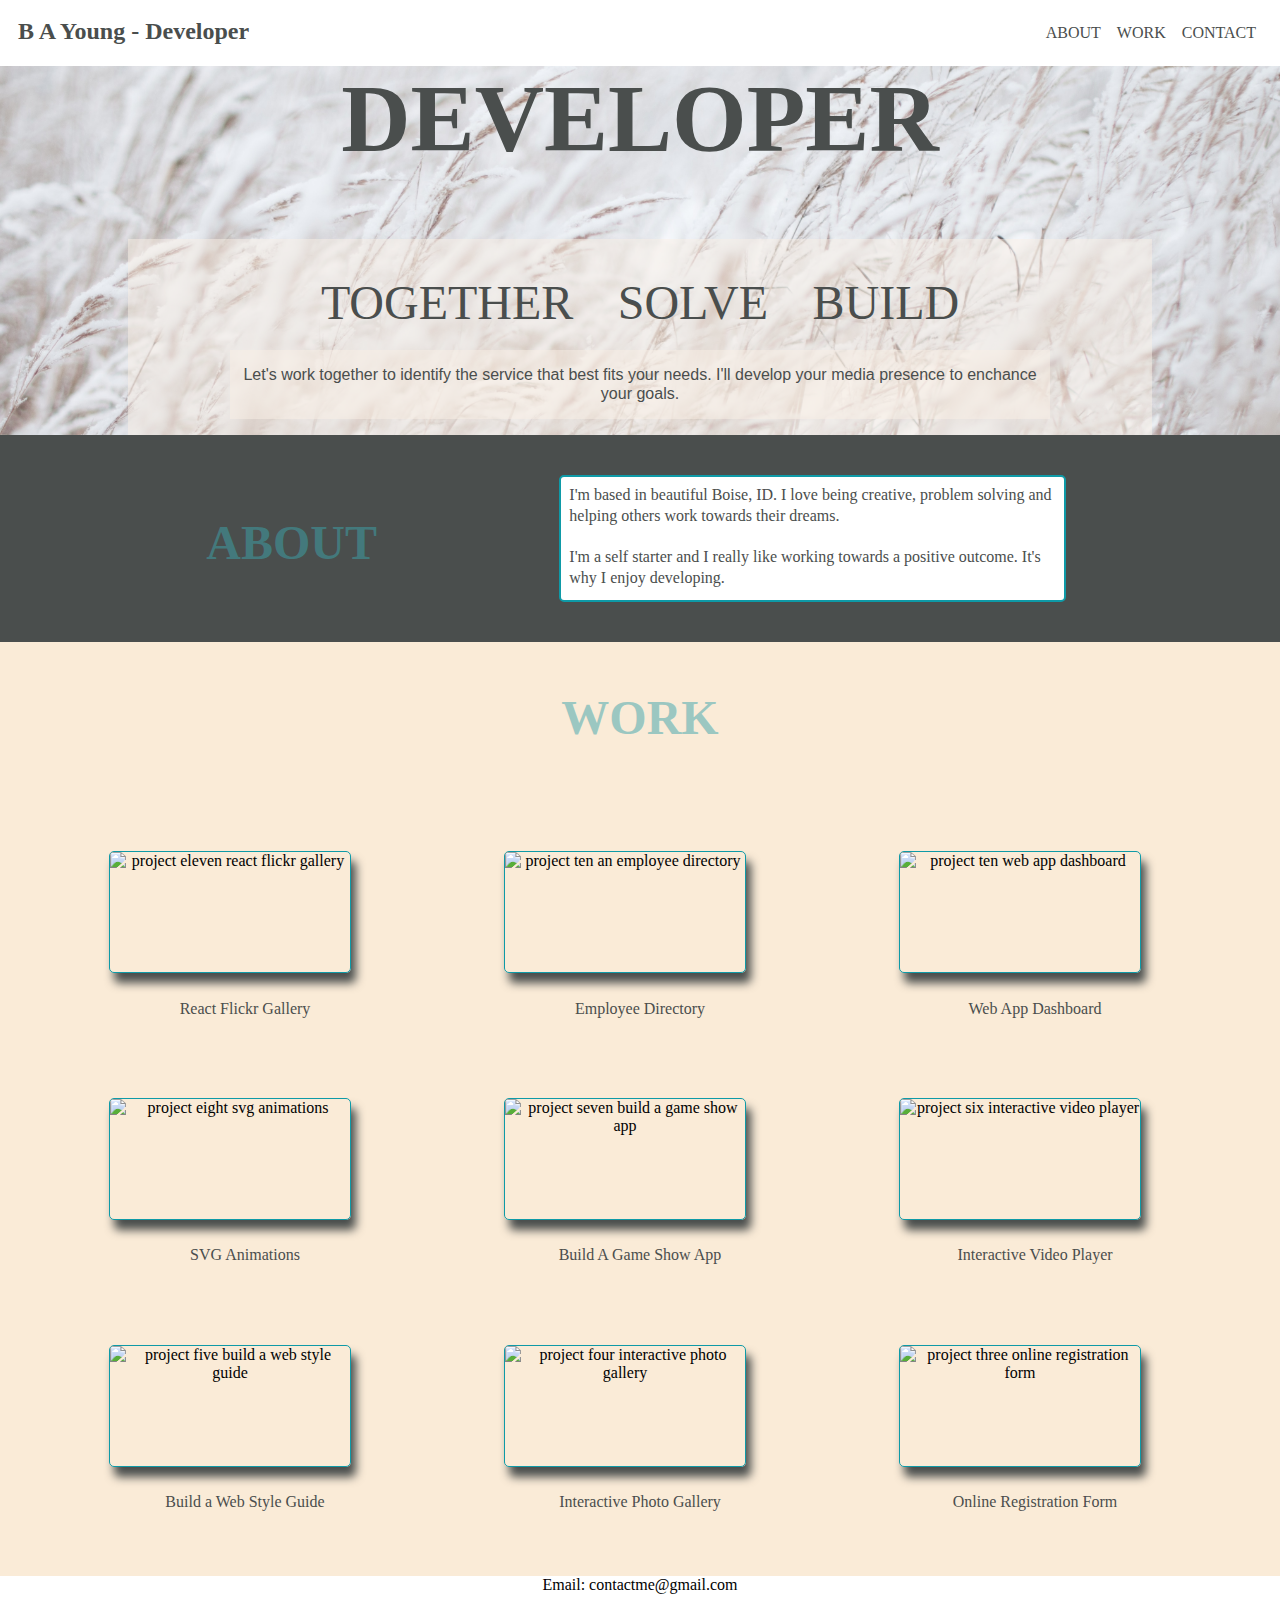
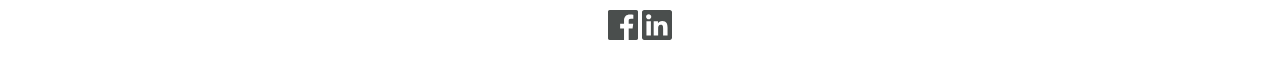
==== index.html @ 9e5a3921 "initial commit" ====
<!DOCTYPE html>
<html lang="en">
<head>
    <meta charset="UTF-8">
    <meta name="viewport" content="width=device-width, initial-scale=1.0">
    <meta http-equiv="X-UA-Compatible" content="ie=edge">
    <title>BAYoung Portfolio</title>
    <link rel="stylesheet" href="css/normalise.css">
    <link rel="stylesheet" href="css/style.css">
    <link href="https://fonts.googleapis.com/css?family=Crushed|Handlee|Roboto+Slab" rel="stylesheet">
</head>
<body>
    <main>
    <header>
        <nav >
            <div class="nav">
            <h2 class ="navMe" id="NavMe"><a href="#NavMe">B A Young - Developer</a> </h2>
            <ul>
                <li><a href="#aboutSection">ABOUT</a></li>
                <li><a href="#workSection">WORK</a></li>
                <li><a href="#foot">CONTACT</a></li>
            </ul>
            </div>
        </nav>
    <div id="top" class="container">
        <h1 class="mainTitle">DEVELOPER</h1> 
        <div class= "pitch">
           <p class= "sectionHeading">TOGETHER</p> 
           <p class= "sectionHeading">SOLVE</p> 
           <p class= "sectionHeading">BUILD</p> 
           <p class="pitch">Let's work together to identify the service that best fits your needs. 
               I'll develop your media presence to enchance your goals.  </p> 
        </div>
        
       
                    
    </div>
    </header>
    <section id="aboutSection">
    <div  class="secAbout">
        <h2  id="about" class="secTitle">ABOUT</h2>

    <p class="aboutText">I'm based in beautiful Boise, ID.
        I love being creative, problem solving and helping others work towards their dreams.<br><br> 
    I'm a self starter and I really like working towards a positive outcome.  It's why I enjoy developing.</p>
    </div>
</section>
<section id="workSection">
     <h2 class="secTitle workTitle">WORK</h2>

    <div id ="displayContainer">
    <div id="display">

    </div>
    </div>
        <div id="modal">
        <div id="modalMore"></div>
        </div>

    
</section>
</main>
<footer id="foot">
        <p>Email: contactme@gmail.com</p>
        <a href="#top">
        <svg class ="icon" aria-labelledby="simpleicons-facebook-icon" role="img" viewBox="0 0 24 24" xmlns="http://www.w3.org/2000/svg">
        <title id="simpleicons-facebook-icon">Facebook icon</title>
        <path d="M22.676 0H1.324C.593 0 0 .593 0 1.324v21.352C0 23.408.593 24 1.324 24h11.494v-9.294H9.689v-3.621h3.129V8.41c0-3.099 1.894-4.785 4.659-4.785 1.325 0 2.464.097 2.796.141v3.24h-1.921c-1.5 0-1.792.721-1.792 1.771v2.311h3.584l-.465 3.63H16.56V24h6.115c.733 0 1.325-.592 1.325-1.324V1.324C24 .593 23.408 0 22.676 0"/>
        </svg>
        </a>
        <a href="https://www.linkedin.com" target="_blank">
        <svg class ="icon" aria-labelledby="simpleicons-linkedin-icon" role="img" viewBox="0 0 24 24" xmlns="http://www.w3.org/2000/svg">
        <title id="simpleicons-linkedin-icon">LinkedIn icon</title>
        <path d="M20.447 20.452h-3.554v-5.569c0-1.328-.027-3.037-1.852-3.037-1.853 0-2.136 1.445-2.136 2.939v5.667H9.351V9h3.414v1.561h.046c.477-.9 1.637-1.85 3.37-1.85 3.601 0 4.267 2.37 4.267 5.455v6.286zM5.337 7.433c-1.144 0-2.063-.926-2.063-2.065 0-1.138.92-2.063 2.063-2.063 1.14 0 2.064.925 2.064 2.063 0 1.139-.925 2.065-2.064 2.065zm1.782 13.019H3.555V9h3.564v11.452zM22.225 0H1.771C.792 0 0 .774 0 1.729v20.542C0 23.227.792 24 1.771 24h20.451C23.2 24 24 23.227 24 22.271V1.729C24 .774 23.2 0 22.222 0h.003z"/>
        </svg>
        </a>
</footer>
<script src="https://code.jquery.com/jquery-3.3.1.min.js" integrity="sha256-FgpCb/KJQlLNfOu91ta32o/NMZxltwRo8QtmkMRdAu8="
        crossorigin="anonymous"></script>
<script src="main.js"></script>
</body>
</html>
---- css/normalise.css ----
/*! normalize.css v8.0.0 | MIT License | github.com/necolas/normalize.css */

/* Document
   ========================================================================== */

/**
 * 1. Correct the line height in all browsers.
 * 2. Prevent adjustments of font size after orientation changes in iOS.
 */

 html {
    line-height: 1.15; /* 1 */
    -webkit-text-size-adjust: 100%; /* 2 */
  }
  
  /* Sections
     ========================================================================== */
  
  /**
   * Remove the margin in all browsers.
   */
  
  body {
    margin: 0;
  }
  
  /**
   * Correct the font size and margin on `h1` elements within `section` and
   * `article` contexts in Chrome, Firefox, and Safari.
   */
  
  h1 {
    font-size: 2em;
    margin: 0.67em 0;
  }
  
  /* Grouping content
     ========================================================================== */
  
  /**
   * 1. Add the correct box sizing in Firefox.
   * 2. Show the overflow in Edge and IE.
   */
  
  hr {
    box-sizing: content-box; /* 1 */
    height: 0; /* 1 */
    overflow: visible; /* 2 */
  }
  
  /**
   * 1. Correct the inheritance and scaling of font size in all browsers.
   * 2. Correct the odd `em` font sizing in all browsers.
   */
  
  pre {
    font-family: monospace, monospace; /* 1 */
    font-size: 1em; /* 2 */
  }
  
  /* Text-level semantics
     ========================================================================== */
  
  /**
   * Remove the gray background on active links in IE 10.
   */
  
  a {
    background-color: transparent;
  }
  
  /**
   * 1. Remove the bottom border in Chrome 57-
   * 2. Add the correct text decoration in Chrome, Edge, IE, Opera, and Safari.
   */
  
  abbr[title] {
    border-bottom: none; /* 1 */
    text-decoration: underline; /* 2 */
    text-decoration: underline dotted; /* 2 */
  }
  
  /**
   * Add the correct font weight in Chrome, Edge, and Safari.
   */
  
  b,
  strong {
    font-weight: bolder;
  }
  
  /**
   * 1. Correct the inheritance and scaling of font size in all browsers.
   * 2. Correct the odd `em` font sizing in all browsers.
   */
  
  code,
  kbd,
  samp {
    font-family: monospace, monospace; /* 1 */
    font-size: 1em; /* 2 */
  }
  
  /**
   * Add the correct font size in all browsers.
   */
  
  small {
    font-size: 80%;
  }
  
  /**
   * Prevent `sub` and `sup` elements from affecting the line height in
   * all browsers.
   */
  
  sub,
  sup {
    font-size: 75%;
    line-height: 0;
    position: relative;
    vertical-align: baseline;
  }
  
  sub {
    bottom: -0.25em;
  }
  
  sup {
    top: -0.5em;
  }
  
  /* Embedded content
     ========================================================================== */
  
  /**
   * Remove the border on images inside links in IE 10.
   */
  
  img {
    border-style: none;
  }
  
  /* Forms
     ========================================================================== */
  
  /**
   * 1. Change the font styles in all browsers.
   * 2. Remove the margin in Firefox and Safari.
   */
  
  button,
  input,
  optgroup,
  select,
  textarea {
    font-family: inherit; /* 1 */
    font-size: 100%; /* 1 */
    line-height: 1.15; /* 1 */
    margin: 0; /* 2 */
  }
  
  /**
   * Show the overflow in IE.
   * 1. Show the overflow in Edge.
   */
  
  button,
  input { /* 1 */
    overflow: visible;
  }
  
  /**
   * Remove the inheritance of text transform in Edge, Firefox, and IE.
   * 1. Remove the inheritance of text transform in Firefox.
   */
  
  button,
  select { /* 1 */
    text-transform: none;
  }
  
  /**
   * Correct the inability to style clickable types in iOS and Safari.
   */
  
  button,
  [type="button"],
  [type="reset"],
  [type="submit"] {
    -webkit-appearance: button;
  }
  
  /**
   * Remove the inner border and padding in Firefox.
   */
  
  button::-moz-focus-inner,
  [type="button"]::-moz-focus-inner,
  [type="reset"]::-moz-focus-inner,
  [type="submit"]::-moz-focus-inner {
    border-style: none;
    padding: 0;
  }
  
  /**
   * Restore the focus styles unset by the previous rule.
   */
  
  button:-moz-focusring,
  [type="button"]:-moz-focusring,
  [type="reset"]:-moz-focusring,
  [type="submit"]:-moz-focusring {
    outline: 1px dotted ButtonText;
  }
  
  /**
   * Correct the padding in Firefox.
   */
  
  fieldset {
    padding: 0.35em 0.75em 0.625em;
  }
  
  /**
   * 1. Correct the text wrapping in Edge and IE.
   * 2. Correct the color inheritance from `fieldset` elements in IE.
   * 3. Remove the padding so developers are not caught out when they zero out
   *    `fieldset` elements in all browsers.
   */
  
  legend {
    box-sizing: border-box; /* 1 */
    color: inherit; /* 2 */
    display: table; /* 1 */
    max-width: 100%; /* 1 */
    padding: 0; /* 3 */
    white-space: normal; /* 1 */
  }
  
  /**
   * Add the correct vertical alignment in Chrome, Firefox, and Opera.
   */
  
  progress {
    vertical-align: baseline;
  }
  
  /**
   * Remove the default vertical scrollbar in IE 10+.
   */
  
  textarea {
    overflow: auto;
  }
  
  /**
   * 1. Add the correct box sizing in IE 10.
   * 2. Remove the padding in IE 10.
   */
  
  [type="checkbox"],
  [type="radio"] {
    box-sizing: border-box; /* 1 */
    padding: 0; /* 2 */
  }
  
  /**
   * Correct the cursor style of increment and decrement buttons in Chrome.
   */
  
  [type="number"]::-webkit-inner-spin-button,
  [type="number"]::-webkit-outer-spin-button {
    height: auto;
  }
  
  /**
   * 1. Correct the odd appearance in Chrome and Safari.
   * 2. Correct the outline style in Safari.
   */
  
  [type="search"] {
    -webkit-appearance: textfield; /* 1 */
    outline-offset: -2px; /* 2 */
  }
  
  /**
   * Remove the inner padding in Chrome and Safari on macOS.
   */
  
  [type="search"]::-webkit-search-decoration {
    -webkit-appearance: none;
  }
  
  /**
   * 1. Correct the inability to style clickable types in iOS and Safari.
   * 2. Change font properties to `inherit` in Safari.
   */
  
  ::-webkit-file-upload-button {
    -webkit-appearance: button; /* 1 */
    font: inherit; /* 2 */
  }
  
  /* Interactive
     ========================================================================== */
  
  /*
   * Add the correct display in Edge, IE 10+, and Firefox.
   */
  
  details {
    display: block;
  }
  
  /*
   * Add the correct display in all browsers.
   */
  
  summary {
    display: list-item;
  }
  
  /* Misc
     ========================================================================== */
  
  /**
   * Add the correct display in IE 10+.
   */
  
  template {
    display: none;
  }
  
  /**
   * Add the correct display in IE 10.
   */
  
  [hidden] {
    display: none;
  }
---- css/style.css ----
.nav {
  width: 100%;
  position: fixed;
  top: 0;
  background-color: white;
  padding-bottom: 2.5em; }
  @media (min-width: 767px) {
    .nav {
      padding-bottom: 1em;
      display: flex;
      flex-direction: row;
      height: 50px;
      justify-content: space-between;
      z-index: 10;
      overflow: hidden; } }

ul {
  position: fixed;
  top: 10;
  margin-top: -10px; }
  @media (min-width: 767px) {
    ul {
      position: relative;
      display: inline-flex;
      margin: 0;
      padding: 1rem; } }

li {
  text-decoration: none;
  cursor: pointer;
  display: inline-flex;
  flex-direction: row;
  padding: .5rem; }

li:hover {
  scale: 1.2; }

.navMe {
  padding: 10px;
  margin-top: .5rem;
  margin-left: .5rem;
  margin-right: .5rem; }

.secTitle {
  height: 50%;
  font-size: 3rem;
  color: rgba(61, 164, 171, 0.5);
  margin-top: 0;
  padding-top: 3rem; }

.workTitle {
  padding-bottom: 2rem;
  margin-bottom: 0;
  background-color: #faebd7;
  text-align: center; }

#about {
  display: block;
  text-align: center; }
  @media (min-width: 767px) {
    #about {
      display: inline-flex; } }

@media (min-width: 767px) {
  .secAbout {
    height: 50%;
    display: flex;
    flex-direction: row;
    justify-content: space-evenly;
    padding: 2rem;
    background-color: #4a4e4d; } }

.workSection {
  text-align: center;
  margin: 0 auto;
  display: flex;
  margin: 1rem; }

#displayContainer {
  display: flex;
  background-color: #faebd7;
  flex-direction: column;
  margin: 10px;
  justify-content: space-evenly;
  /*margin-left:2rem;
  margin-right:2rem;*/ }
  @media (min-width: 767px) {
    #displayContainer {
      display: flex;
      flex-direction: row;
      flex-wrap: wrap; } }

#display {
  display: inline-flex;
  flex-direction: column;
  padding: 1rem;
  text-align: center; }
  @media (min-width: 767px) {
    #display {
      width: 18rem; } }

.work {
  background-color: #faebd7;
  flex-direction: row;
  display: inline-flex; }

/*.aboutText{
    background-color: $sand;
    color:white;
    font-size: 1em;
    line-height: 1.3em;

}

}*/
.aboutText {
  width: 95%;
  background-color: #0e9aa7;
  color: white;
  padding: .5rem;
  margin-top: 0;
  font-size: 1em;
  line-height: 1.3em;
  margin-bottom: 0; }
  @media (min-width: 767px) {
    .aboutText {
      justify-content: flex-end;
      background-color: white;
      color: #4a4e4d;
      margin: .5rem;
      width: 40%;
      border: 2px solid #0e9aa7;
      border-radius: 5px; } }

body {
  margin: 0 auto;
  max-width: 1500px;
  background-color: #faebd7; }

nav {
  z-index: 2; }
  @media (min-width: 767px) {
    nav {
      display: flex; } }

.main {
  overflow: hidden;
  display: block;
  max-height: 100%; }

.container {
  margin: 0 auto;
  text-align: center;
  box-sizing: border-box;
  background: url("../Images/pattern3.jpg") no-repeat center center;
  background-size: 50vh;
  background-size: cover;
  min-height: 50%; }
  @media (min-width: 1024px) {
    .container {
      background-attachment: fixed;
      z-index: .1; } }

.info {
  width: 90%;
  margin: 0 auto; }

.pitch {
  background-color: rgba(250, 240, 230, 0.5);
  padding-top: 1em;
  padding-bottom: 1em;
  margin: 0 auto;
  width: 80%;
  margin: 0 auto;
  font-family: 'Roboto', sans-serif;
  color: #4a4e4d; }

.pitchText {
  font-size: 18px; }

.sectionHeading {
  font-family: 'Crushed', cursive;
  font-size: 3em;
  margin: 20px;
  text-align: center;
  display: block;
  color: #4a4e4d; }
  @media (min-width: 1024px) {
    .sectionHeading {
      display: inline-block; } }

.mainTitle {
  text-align: center;
  font-size: 2em;
  font-family: 'Crushed', cursive;
  color: #4a4e4d; }
  @media (min-width: 1024px) {
    .mainTitle {
      font-size: 6em; } }

a:link {
  text-decoration: none;
  color: #4a4e4d; }

a:hover {
  cursor: pointer; }
  @media (min-width: 1024px) {
    a:hover {
      transform: scale(1.3);
      transition: transform .5s; } }

a:visited {
  color: #4a4e4d; }

li:hover {
  color: #0e9aa7; }

/*.displayContainer{
    @include mediaQry(medium){
        display: flex;
        flex-dirction:row;
        
    }
}
#display{
    flex-direction: row;
}*/
.projectDisplay {
  background-color: #faebd7; }
  @media (min-width: 767px) {
    .projectDisplay {
      width: 80%; } }

.imgStyle {
  width: 15rem;
  height: 7.5rem;
  border-radius: 5px;
  margin: .5rem;
  border: 1px solid #0e9aa7;
  box-shadow: 5px 10px 10px #4a4e4d; }
  @media (min-width: 767px) {
    .imgStyle {
      margin-top: 3rem;
      cursor: default; } }

img:hover {
  transform: rotate(2deg);
  transition: transform .5s;
  cursor: pointer; }

#close {
  float: right;
  padding-top: 20px;
  padding-right: 10px;
  font-size: 18px;
  cursor: pointer; }

.prev {
  border: 0.05px solid #0e9aa7;
  display: inline-flex;
  width: 60px;
  height: 20px;
  background-color: #faebd7;
  cursor: pointer;
  text-align: left;
  margin-left: -10px; }

.next {
  border: 0.05px solid #0e9aa7;
  display: inline-flex;
  width: 60px;
  height: 20px;
  margin-left: 190px;
  background-color: #faebd7;
  cursor: pointer;
  text-align: right; }

#modal {
  width: 100%;
  height: 100%;
  display: none;
  z-index: 1000;
  opacity: 1;
  position: fixed;
  overflow: auto;
  left: 0;
  top: 0;
  background-color: rgba(0, 0, 0, 0.4); }

#modalMore {
  display: none;
  width: 100%;
  height: 100%;
  z-index: 1002;
  background-color: #faebd7;
  text-align: center;
  margin-top: 2rem; }
  @media (min-width: 767px) {
    #modalMore {
      width: 500px;
      height: 400px;
      border: 2px solid #0e9aa7;
      border-radius: 5px;
      position: fixed;
      opacity: .9;
      top: 15%;
      left: 30%;
      margin: 0 auto; } }

footer {
  text-align: center;
  background-color: white;
  height: 100px; }

.icon {
  width: 30px;
  height: 30px;
  fill: #4a4e4d;
  cursor: pointer; }

/*# sourceMappingURL=style.css.map */
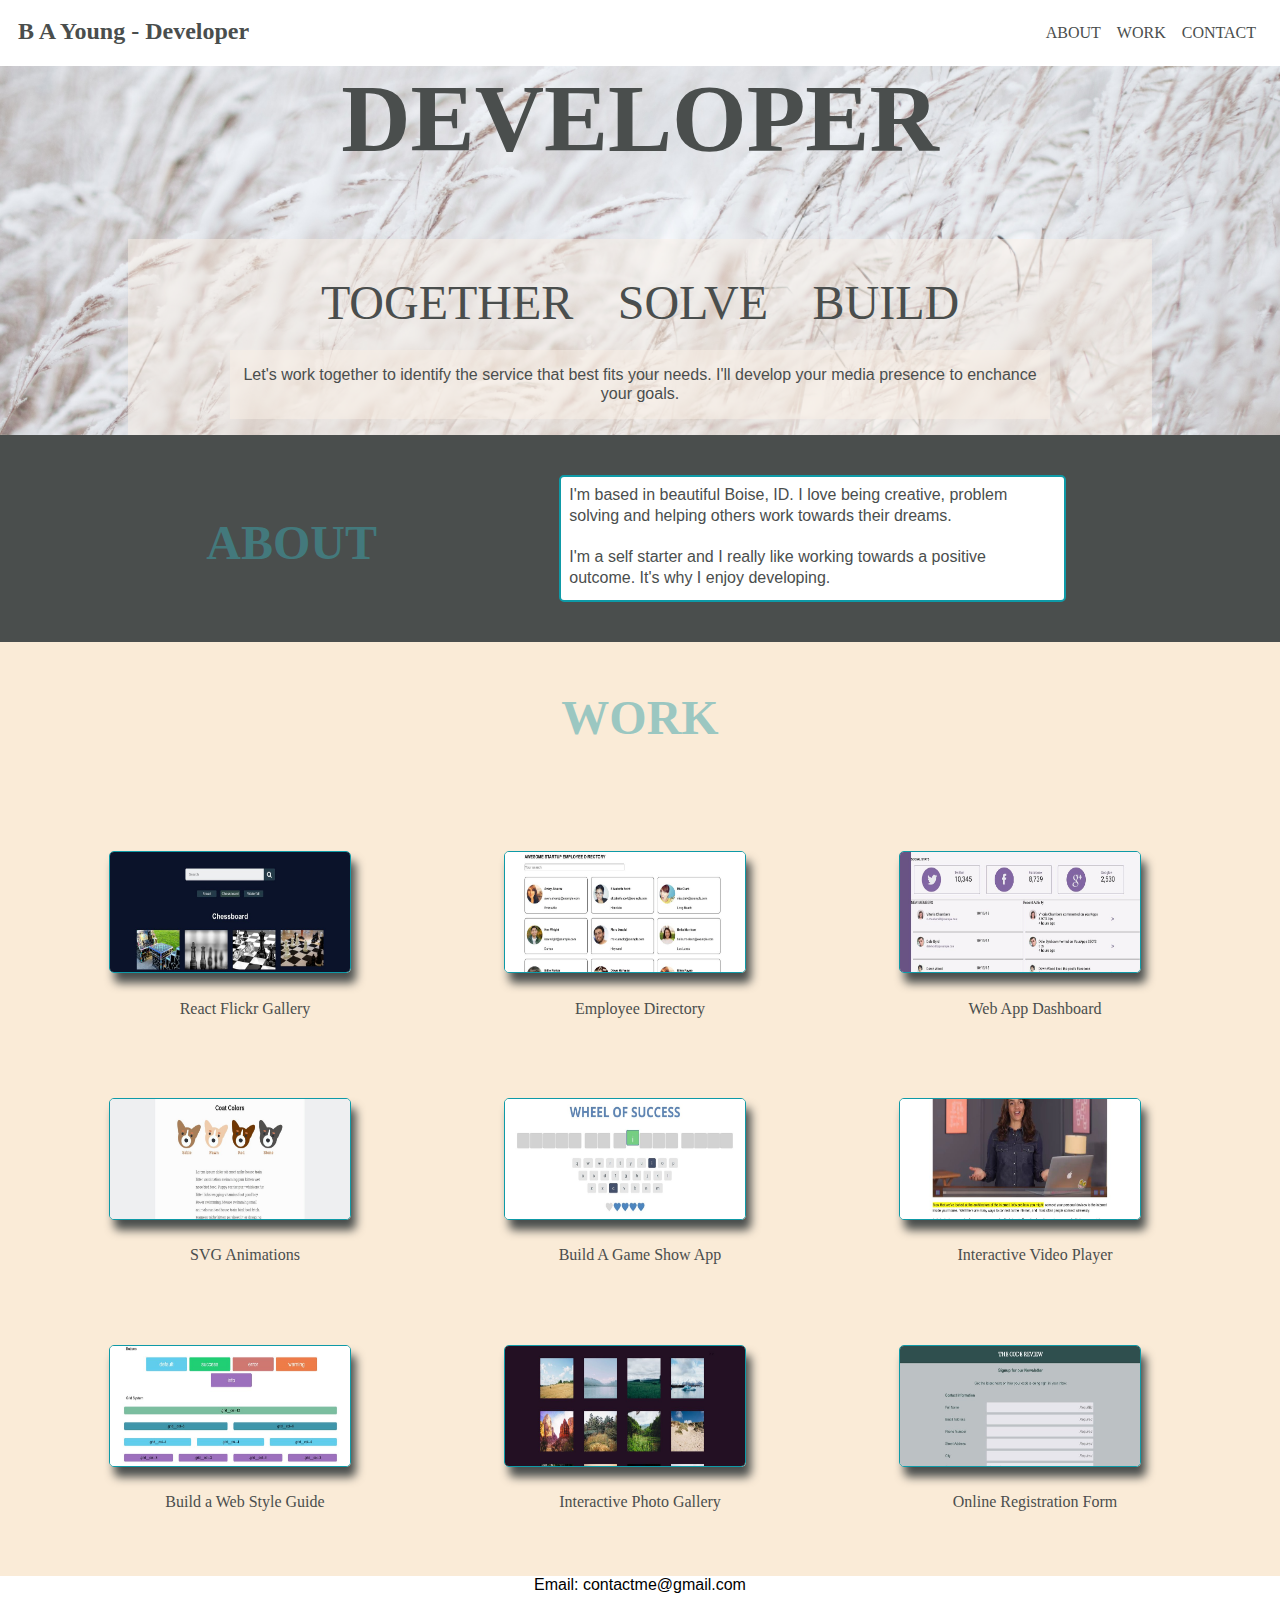
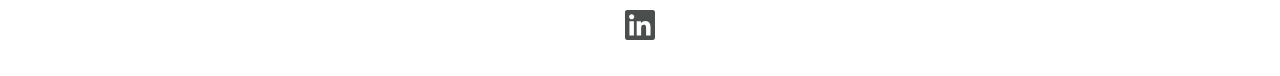
==== commit 0b924c11: "added link in modal, fonts, removed icon" ====
--- a/index.html
+++ b/index.html
@@ -62,12 +62,7 @@
 </main>
 <footer id="foot">
         <p>Email: contactme@gmail.com</p>
-        <a href="#top">
-        <svg class ="icon" aria-labelledby="simpleicons-facebook-icon" role="img" viewBox="0 0 24 24" xmlns="http://www.w3.org/2000/svg">
-        <title id="simpleicons-facebook-icon">Facebook icon</title>
-        <path d="M22.676 0H1.324C.593 0 0 .593 0 1.324v21.352C0 23.408.593 24 1.324 24h11.494v-9.294H9.689v-3.621h3.129V8.41c0-3.099 1.894-4.785 4.659-4.785 1.325 0 2.464.097 2.796.141v3.24h-1.921c-1.5 0-1.792.721-1.792 1.771v2.311h3.584l-.465 3.63H16.56V24h6.115c.733 0 1.325-.592 1.325-1.324V1.324C24 .593 23.408 0 22.676 0"/>
-        </svg>
-        </a>
+        
         <a href="https://www.linkedin.com" target="_blank">
         <svg class ="icon" aria-labelledby="simpleicons-linkedin-icon" role="img" viewBox="0 0 24 24" xmlns="http://www.w3.org/2000/svg">
         <title id="simpleicons-linkedin-icon">LinkedIn icon</title>
--- a/css/style.css
+++ b/css/style.css
@@ -46,7 +46,8 @@
   font-size: 3rem;
   color: rgba(61, 164, 171, 0.5);
   margin-top: 0;
-  padding-top: 3rem; }
+  padding-top: 3rem;
+  font-family: 'Crushed', cursive; }
 
 .workTitle {
   padding-bottom: 2rem;
@@ -197,6 +198,9 @@
   @media (min-width: 1024px) {
     .mainTitle {
       font-size: 6em; } }
+
+p {
+  font-family: 'Roboto', sans-serif; }
 
 a:link {
   text-decoration: none;
@@ -294,6 +298,7 @@
   z-index: 1002;
   background-color: #faebd7;
   text-align: center;
+  font-family: 'Roboto', sans-serif;
   margin-top: 2rem; }
   @media (min-width: 767px) {
     #modalMore {
@@ -310,7 +315,8 @@
 footer {
   text-align: center;
   background-color: white;
-  height: 100px; }
+  height: 100px;
+  font-family: 'Roboto', sans-serif; }
 
 .icon {
   width: 30px;
